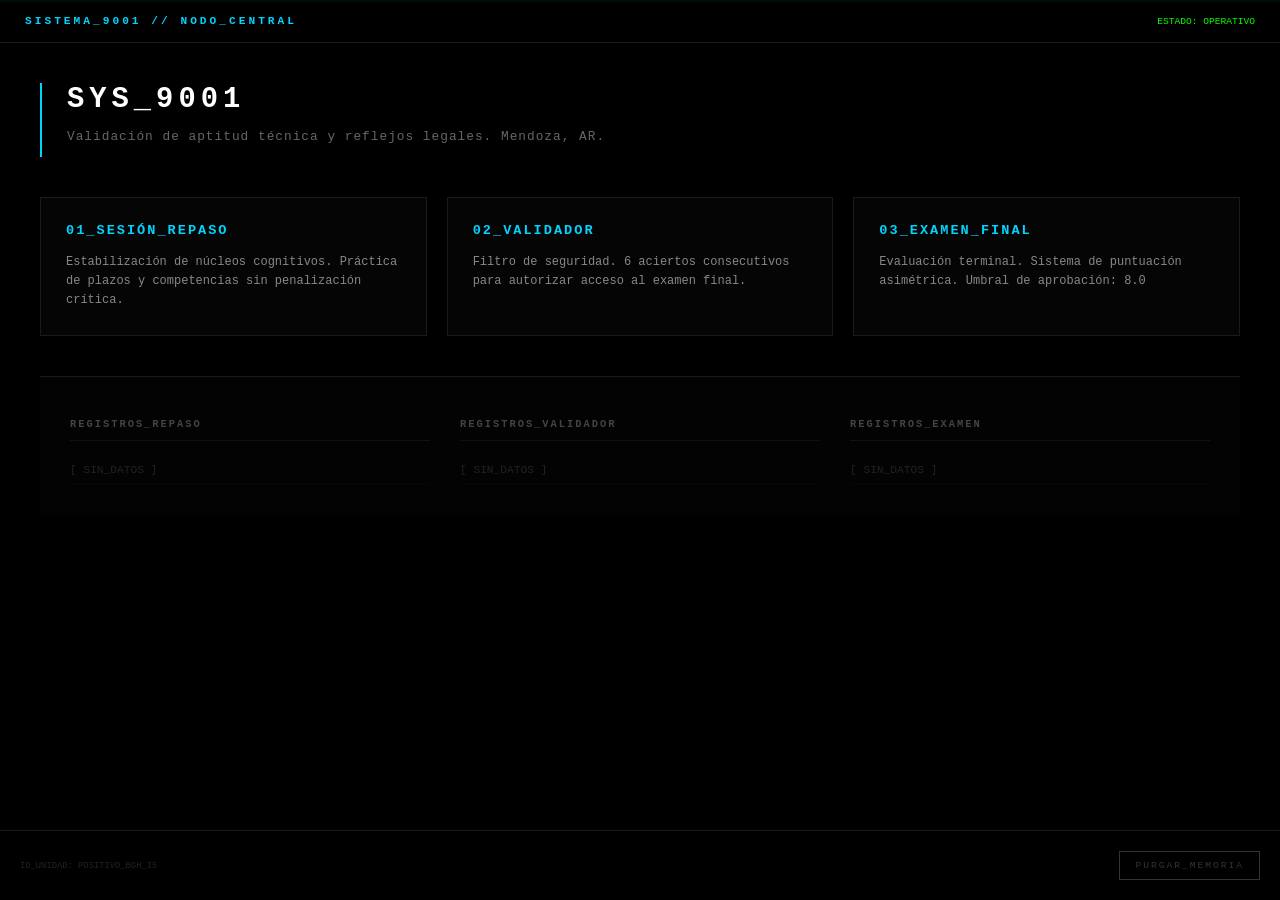
==== sources/res-apps/games/sys_9001/index.html @ 240506bd "game" ====
<!DOCTYPE html>
<html lang="es">
<head>
    <meta charset="UTF-8">
    <meta name="viewport" content="width=device-width, initial-scale=1.0">
    <title>SISTEMA 9001 - NODO CENTRAL</title>
    <style>
        :root {
            --bg: #000;
            --panel: #050505;
            --accent: #00d4ff;
            --text: #fff;
            --dim: #444;
            --border: #1a1a1c;
            --critical: #ff0000;
        }

        * { box-sizing: border-box; cursor: crosshair; }

        body {
            background-color: var(--bg);
            color: var(--text);
            font-family: 'Courier New', Courier, monospace;
            margin: 0;
            height: 100vh; 
            display: flex;
            flex-direction: column;
            overflow: hidden; 
            transition: opacity 0.5s ease;
        }

        /* --- EFECTO ESCÁNER --- */
        body::after {
            content: "";
            position: absolute;
            top: 0; left: 0; width: 100%; height: 2px;
            background: rgba(0, 212, 255, 0.05);
            animation: scan 4s linear infinite;
            pointer-events: none;
            z-index: 1000;
        }
        @keyframes scan { 0% { top: 0; } 100% { top: 100%; } }

        /* --- BARRA SUPERIOR --- */
        .sys-header {
            padding: 15px 25px;
            background: #000;
            border-bottom: 1px solid var(--border);
            display: flex;
            justify-content: space-between;
            align-items: center;
        }

        .sys-id { font-size: 0.7rem; color: var(--accent); letter-spacing: 3px; font-weight: bold; }
        .sys-status { font-size: 0.6rem; color: #00ff00; }

        /* --- CONTENIDO PRINCIPAL --- */
        .main-wrapper {
            flex: 1;
            padding: 40px;
            display: flex;
            flex-direction: column;
            overflow-y: auto;
        }

        .welcome-section {
            margin-bottom: 40px;
            border-left: 2px solid var(--accent);
            padding-left: 25px;
        }

        h1 { font-size: 1.8rem; letter-spacing: 5px; margin: 0 0 10px 0; }
        .description { color: #666; font-size: 0.8rem; letter-spacing: 1px; }

        /* --- GRID DE PROTOCOLOS --- */
        .protocol-container {
            display: grid;
            grid-template-columns: repeat(auto-fill, minmax(300px, 1fr));
            gap: 20px;
            margin-bottom: 40px;
        }

        .protocol-card {
            background: var(--panel);
            border: 1px solid var(--border);
            padding: 25px;
            cursor: pointer;
            text-decoration: none;
            display: flex;
            flex-direction: column;
            transition: 0.2s;
        }

        .protocol-card:hover {
            border-color: var(--accent);
            background: #080808;
            box-shadow: inset 0 0 15px rgba(0, 212, 255, 0.05);
        }

        .protocol-card h3 { color: var(--accent); margin: 0 0 15px 0; font-size: 0.85rem; letter-spacing: 2px; }
        .protocol-card p { color: #888; font-size: 0.75rem; line-height: 1.6; margin: 0; }

        /* --- DASHBOARD DE LOGS (TABLAS) --- */
        .dashboard-terminal {
            display: grid;
            grid-template-columns: repeat(3, 1fr);
            gap: 30px;
            padding: 30px;
            background: #030303;
            border-top: 1px solid var(--border);
        }

        .log-column h3 { 
            font-size: 0.65rem; 
            color: #444; 
            border-bottom: 1px solid #111; 
            padding-bottom: 10px; 
            margin-bottom: 15px;
            letter-spacing: 2px;
        }

        .log-list { list-style: none; padding: 0; font-size: 0.7rem; margin: 0; }
        .log-list li { 
            display: flex; 
            justify-content: space-between; 
            padding: 8px 0; 
            border-bottom: 1px solid #080808; 
        }

        .log-date { color: #333; }
        .log-score { color: var(--accent); font-weight: bold; }

        /* --- CONTROLES --- */
        .system-controls {
            padding: 20px;
            display: flex;
            justify-content: space-between;
            align-items: center;
            background: #000;
            border-top: 1px solid var(--border);
        }

        .btn-danger {
            background: transparent;
            border: 1px solid #333;
            color: #333;
            padding: 8px 15px;
            font-family: 'Courier New', monospace;
            font-size: 0.6rem;
            letter-spacing: 2px;
            transition: 0.3s;
        }

        .btn-danger:hover {
            border-color: var(--critical);
            color: var(--critical);
        }

        @media (max-width: 900px) {
            .dashboard-terminal { grid-template-columns: 1fr; }
        }
    </style>
</head>
<body>

    <header class="sys-header">
        <div class="sys-id">SISTEMA_9001 // NODO_CENTRAL</div>
        <div class="sys-status">ESTADO: OPERATIVO</div>
    </header>

    <main class="main-wrapper">
        <section class="welcome-section">
            <h1>SYS_9001</h1>
            <p class="description">Validación de aptitud técnica y reflejos legales. Mendoza, AR.</p>
        </section>

        <nav class="protocol-container">
            <a href="repaso.html" class="protocol-card">
                <h3>01_SESIÓN_REPASO</h3>
                <p>Estabilización de núcleos cognitivos. Práctica de plazos y competencias sin penalización crítica.</p>
            </a>
            <a href="preexamen.html" class="protocol-card">
                <h3>02_VALIDADOR</h3>
                <p>Filtro de seguridad. 6 aciertos consecutivos para autorizar acceso al examen final.</p>
            </a>
            <a href="examen.html" class="protocol-card">
                <h3>03_EXAMEN_FINAL</h3>
                <p>Evaluación terminal. Sistema de puntuación asimétrica. Umbral de aprobación: 8.0</p>
            </a>
        </nav>
         <section class="dashboard-terminal">
        <div class="log-column">
            <h3>REGISTROS_REPASO</h3>
            <ul id="log-repaso" class="log-list"></ul>
        </div>
        <div class="log-column">
            <h3>REGISTROS_VALIDADOR</h3>
            <ul id="log-validador" class="log-list"></ul>
        </div>
        <div class="log-column">
            <h3>REGISTROS_EXAMEN</h3>
            <ul id="log-examen" class="log-list"></ul>
        </div>
    </section>
    </main>

   

    <footer class="system-controls">
        <div style="font-size: 0.55rem; color: #222;">ID_UNIDAD: POSITIVO_BGH_I5</div>
        <button class="btn-danger" onclick="SistemaPersistencia.purgarMemoria()">PURGAR_MEMORIA</button>
    </footer>

    <script>
        const SistemaPersistencia = {
            cargarDashboard() {
                const categorias = ['repaso', 'validador', 'examen'];
                categorias.forEach(cat => {
                    const container = document.getElementById(`log-${cat}`);
                    const datos = JSON.parse(localStorage.getItem(`9001_${cat}`)) || [];
                    if (datos.length === 0) {
                        container.innerHTML = "<li style='color:#222'>[ SIN_DATOS ]</li>";
                        return;
                    }
                    container.innerHTML = datos.map(reg => `
                        <li>
                            <span class="log-date">${reg.fecha}</span>
                            <span class="log-score">${reg.puntos}${cat === 'repaso' ? '%' : ' PTS'}</span>
                        </li>
                    `).join('');
                });
            },

            purgarMemoria() {
                if (confirm("ADVERTENCIA: ¿Proceder con el borrado de registros?")) {
                    localStorage.removeItem('9001_repaso');
                    localStorage.removeItem('9001_validador');
                    localStorage.removeItem('9001_examen');
                    document.body.style.opacity = "0";
                    setTimeout(() => {
                        this.cargarDashboard();
                        document.body.style.opacity = "1";
                    }, 500);
                }
            }
        };

        window.onload = () => SistemaPersistencia.cargarDashboard();
    </script>
</body>
</html>
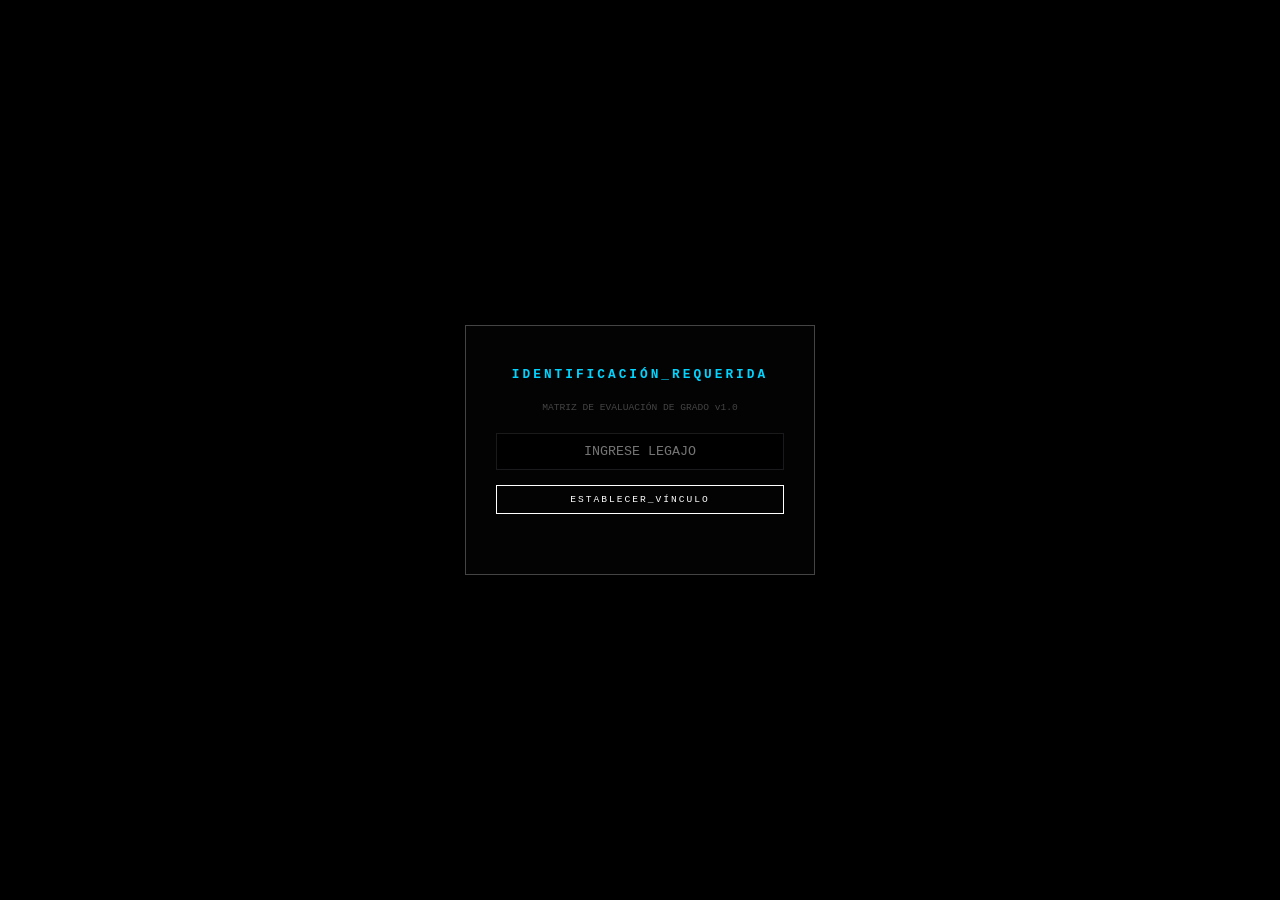
==== commit 92385597: "new" ====
--- a/sources/res-apps/games/sys_9001/index.html
+++ b/sources/res-apps/games/sys_9001/index.html
@@ -1,5 +1,6 @@
 <!DOCTYPE html>
 <html lang="es">
+
 <head>
     <meta charset="UTF-8">
     <meta name="viewport" content="width=device-width, initial-scale=1.0">
@@ -15,17 +16,20 @@
             --critical: #ff0000;
         }
 
-        * { box-sizing: border-box; cursor: crosshair; }
+        * {
+            box-sizing: border-box;
+            cursor: crosshair;
+        }
 
         body {
             background-color: var(--bg);
             color: var(--text);
             font-family: 'Courier New', Courier, monospace;
             margin: 0;
-            height: 100vh; 
+            height: 100vh;
             display: flex;
             flex-direction: column;
-            overflow: hidden; 
+            overflow: hidden;
             transition: opacity 0.5s ease;
         }
 
@@ -33,13 +37,25 @@
         body::after {
             content: "";
             position: absolute;
-            top: 0; left: 0; width: 100%; height: 2px;
+            top: 0;
+            left: 0;
+            width: 100%;
+            height: 2px;
             background: rgba(0, 212, 255, 0.05);
             animation: scan 4s linear infinite;
             pointer-events: none;
             z-index: 1000;
         }
-        @keyframes scan { 0% { top: 0; } 100% { top: 100%; } }
+
+        @keyframes scan {
+            0% {
+                top: 0;
+            }
+
+            100% {
+                top: 100%;
+            }
+        }
 
         /* --- BARRA SUPERIOR --- */
         .sys-header {
@@ -51,8 +67,17 @@
             align-items: center;
         }
 
-        .sys-id { font-size: 0.7rem; color: var(--accent); letter-spacing: 3px; font-weight: bold; }
-        .sys-status { font-size: 0.6rem; color: #00ff00; }
+        .sys-id {
+            font-size: 0.7rem;
+            color: var(--accent);
+            letter-spacing: 3px;
+            font-weight: bold;
+        }
+
+        .sys-status {
+            font-size: 0.6rem;
+            color: #00ff00;
+        }
 
         /* --- CONTENIDO PRINCIPAL --- */
         .main-wrapper {
@@ -69,8 +94,17 @@
             padding-left: 25px;
         }
 
-        h1 { font-size: 1.8rem; letter-spacing: 5px; margin: 0 0 10px 0; }
-        .description { color: #666; font-size: 0.8rem; letter-spacing: 1px; }
+        h1 {
+            font-size: 1.8rem;
+            letter-spacing: 5px;
+            margin: 0 0 10px 0;
+        }
+
+        .description {
+            color: var(--critical);
+            font-size: 0.8rem;
+            letter-spacing: 1px;
+        }
 
         /* --- GRID DE PROTOCOLOS --- */
         .protocol-container {
@@ -97,8 +131,19 @@
             box-shadow: inset 0 0 15px rgba(0, 212, 255, 0.05);
         }
 
-        .protocol-card h3 { color: var(--accent); margin: 0 0 15px 0; font-size: 0.85rem; letter-spacing: 2px; }
-        .protocol-card p { color: #888; font-size: 0.75rem; line-height: 1.6; margin: 0; }
+        .protocol-card h3 {
+            color: var(--accent);
+            margin: 0 0 15px 0;
+            font-size: 0.85rem;
+            letter-spacing: 2px;
+        }
+
+        .protocol-card p {
+            color: #fff;
+            font-size: 0.75rem;
+            line-height: 1.6;
+            margin: 0;
+        }
 
         /* --- DASHBOARD DE LOGS (TABLAS) --- */
         .dashboard-terminal {
@@ -110,25 +155,37 @@
             border-top: 1px solid var(--border);
         }
 
-        .log-column h3 { 
-            font-size: 0.65rem; 
-            color: #444; 
-            border-bottom: 1px solid #111; 
-            padding-bottom: 10px; 
+        .log-column h3 {
+            font-size: 0.65rem;
+            /*color: #444; */
+            border-bottom: 1px solid #111;
+            padding-bottom: 10px;
             margin-bottom: 15px;
             letter-spacing: 2px;
         }
 
-        .log-list { list-style: none; padding: 0; font-size: 0.7rem; margin: 0; }
-        .log-list li { 
-            display: flex; 
-            justify-content: space-between; 
-            padding: 8px 0; 
-            border-bottom: 1px solid #080808; 
-        }
-
-        .log-date { color: #333; }
-        .log-score { color: var(--accent); font-weight: bold; }
+        .log-list {
+            list-style: none;
+            padding: 0;
+            font-size: 0.7rem;
+            margin: 0;
+        }
+
+        .log-list li {
+            display: flex;
+            justify-content: space-between;
+            padding: 8px 0;
+            border-bottom: 1px solid #080808;
+        }
+
+        .log-date {
+            color: #fff;
+        }
+
+        .log-score {
+            color: var(--accent);
+            font-weight: bold;
+        }
 
         /* --- CONTROLES --- */
         .system-controls {
@@ -142,8 +199,8 @@
 
         .btn-danger {
             background: transparent;
-            border: 1px solid #333;
-            color: #333;
+            border: 1px solid #fff;
+            color: #fff;
             padding: 8px 15px;
             font-family: 'Courier New', monospace;
             font-size: 0.6rem;
@@ -157,12 +214,162 @@
         }
 
         @media (max-width: 900px) {
-            .dashboard-terminal { grid-template-columns: 1fr; }
+            .dashboard-terminal {
+                grid-template-columns: 1fr;
+            }
+        }
+
+        /* --- INTERFAZ MEG --- */
+        .meg-panel {
+            display: flex;
+            align-items: flex-start;
+            gap: 20px;
+            background: rgba(0, 212, 255, 0.02);
+            border: 1px solid var(--border);
+            padding: 20px;
+            margin-bottom: 30px;
+            position: relative;
+            overflow: hidden;
+        }
+
+        .meg-avatar {
+            width: 60px;
+            height: 60px;
+            border: 1px solid var(--accent);
+            display: flex;
+            flex-direction: column;
+            justify-content: center;
+            align-items: center;
+            background: #000;
+        }
+
+        .meg-pulse {
+            width: 20px;
+            height: 20px;
+            background: var(--accent);
+            border-radius: 50%;
+            box-shadow: 0 0 15px var(--accent);
+            animation: pulse 2s infinite;
+        }
+
+        @keyframes pulse {
+            0% {
+                transform: scale(0.9);
+                opacity: 0.5;
+            }
+
+            50% {
+                transform: scale(1.1);
+                opacity: 1;
+            }
+
+            100% {
+                transform: scale(0.9);
+                opacity: 0.5;
+            }
+        }
+
+        .meg-id {
+            font-size: 0.5rem;
+            margin-top: 5px;
+            color: var(--accent);
+        }
+
+        .meg-dialog {
+            flex: 1;
+        }
+
+        #meg-status {
+            font-size: 0.6rem;
+            color: var(--accent);
+            letter-spacing: 2px;
+            margin-bottom: 5px;
+        }
+
+        #meg-message {
+            font-size: 0.8rem;
+            line-height: 1.4;
+            color: #888;
+        }
+
+        .meg-blink {
+            animation: blink 1s step-end infinite;
+        }
+
+        @keyframes blink {
+            50% {
+                opacity: 0;
+            }
+        }
+
+        /* --- OVERLAY DE AUTENTICACIÓN --- */
+        #auth-overlay {
+            position: fixed;
+            top: 0;
+            left: 0;
+            width: 100%;
+            height: 100%;
+            background: #000;
+            z-index: 9999;
+            display: flex;
+            justify-content: center;
+            align-items: center;
+            flex-direction: column;
+        }
+
+        .auth-box {
+            width: 350px;
+            padding: 30px;
+            border: 1px solid var(--dim);
+            background: #030303;
+            text-align: center;
+        }
+
+        .auth-box h2 {
+            font-size: 0.8rem;
+            letter-spacing: 3px;
+            color: var(--accent);
+            margin-bottom: 20px;
+        }
+
+        .auth-input {
+            width: 100%;
+            background: #000;
+            border: 1px solid var(--border);
+            color: var(--accent);
+            padding: 10px;
+            font-family: 'Courier New', monospace;
+            text-align: center;
+            outline: none;
+            margin-bottom: 15px;
+        }
+
+        .auth-input:focus {
+            border-color: var(--accent);
+        }
+
+        #auth-status {
+            font-size: 0.6rem;
+            height: 20px;
+            margin-top: 10px;
+        }
+
+        .hidden {
+            display: none !important;
         }
     </style>
 </head>
+
 <body>
-
+    <div id="auth-overlay">
+        <div class="auth-box">
+            <h2>IDENTIFICACIÓN_REQUERIDA</h2>
+            <p style="font-size: 0.6rem; color: #444; margin-bottom: 20px;">MATRIZ DE EVALUACIÓN DE GRADO v1.0</p>
+            <input type="password" id="legajo-input" class="auth-input" placeholder="INGRESE LEGAJO" maxlength="10">
+            <button class="btn-danger" style="width: 100%;" onclick="AuthMEG.validar()">ESTABLECER_VÍNCULO</button>
+            <div id="auth-status"></div>
+        </div>
+    </div>
     <header class="sys-header">
         <div class="sys-id">SISTEMA_9001 // NODO_CENTRAL</div>
         <div class="sys-status">ESTADO: OPERATIVO</div>
@@ -171,7 +378,18 @@
     <main class="main-wrapper">
         <section class="welcome-section">
             <h1>SYS_9001</h1>
-            <p class="description">Validación de aptitud técnica y reflejos legales. Mendoza, AR.</p>
+            <p class="description">Validación de aptitud técnica y reflejos legales.</p>
+            <section id="meg-interface" class="meg-panel">
+                <div class="meg-avatar">
+                    <div class="meg-pulse"></div>
+                    <span class="meg-id">MEG_v1.0</span>
+                </div>
+                <div class="meg-dialog">
+                    <div id="meg-status" class="meg-blink">ESTADO: ANALIZANDO HISTORIAL...</div>
+                    <div id="meg-message">Iniciando protocolo de supervisión de terminal. Esperando actividad del
+                        operador.</div>
+                </div>
+            </section>
         </section>
 
         <nav class="protocol-container">
@@ -188,23 +406,23 @@
                 <p>Evaluación terminal. Sistema de puntuación asimétrica. Umbral de aprobación: 8.0</p>
             </a>
         </nav>
-         <section class="dashboard-terminal">
-        <div class="log-column">
-            <h3>REGISTROS_REPASO</h3>
-            <ul id="log-repaso" class="log-list"></ul>
-        </div>
-        <div class="log-column">
-            <h3>REGISTROS_VALIDADOR</h3>
-            <ul id="log-validador" class="log-list"></ul>
-        </div>
-        <div class="log-column">
-            <h3>REGISTROS_EXAMEN</h3>
-            <ul id="log-examen" class="log-list"></ul>
-        </div>
-    </section>
+        <section class="dashboard-terminal">
+            <div class="log-column">
+                <h3>REGISTROS_REPASO</h3>
+                <ul id="log-repaso" class="log-list"></ul>
+            </div>
+            <div class="log-column">
+                <h3>REGISTROS_VALIDADOR</h3>
+                <ul id="log-validador" class="log-list"></ul>
+            </div>
+            <div class="log-column">
+                <h3>REGISTROS_EXAMEN</h3>
+                <ul id="log-examen" class="log-list"></ul>
+            </div>
+        </section>
     </main>
 
-   
+
 
     <footer class="system-controls">
         <div style="font-size: 0.55rem; color: #222;">ID_UNIDAD: POSITIVO_BGH_I5</div>
@@ -212,40 +430,133 @@
     </footer>
 
     <script>
-        const SistemaPersistencia = {
-            cargarDashboard() {
-                const categorias = ['repaso', 'validador', 'examen'];
-                categorias.forEach(cat => {
-                    const container = document.getElementById(`log-${cat}`);
-                    const datos = JSON.parse(localStorage.getItem(`9001_${cat}`)) || [];
-                    if (datos.length === 0) {
-                        container.innerHTML = "<li style='color:#222'>[ SIN_DATOS ]</li>";
-                        return;
-                    }
-                    container.innerHTML = datos.map(reg => `
-                        <li>
-                            <span class="log-date">${reg.fecha}</span>
-                            <span class="log-score">${reg.puntos}${cat === 'repaso' ? '%' : ' PTS'}</span>
-                        </li>
-                    `).join('');
-                });
-            },
-
-            purgarMemoria() {
-                if (confirm("ADVERTENCIA: ¿Proceder con el borrado de registros?")) {
-                    localStorage.removeItem('9001_repaso');
-                    localStorage.removeItem('9001_validador');
-                    localStorage.removeItem('9001_examen');
-                    document.body.style.opacity = "0";
-                    setTimeout(() => {
-                        this.cargarDashboard();
-                        document.body.style.opacity = "1";
-                    }, 500);
+        const SALT = "MZA_CODEX_2026";
+const API_URL = "https://script.google.com/macros/s/AKfycbz35P_r0wzGNWt6HnbwfiKwrT8rB4smorJhaWA5ixt8qAu25-UKtfRkzFXbEnlhLqKWkQ/exec";
+
+const AuthMEG = {
+    async generarHash(legajo) {
+        const cleanLegajo = legajo.trim().toLowerCase();
+        const msgUint8 = new TextEncoder().encode(cleanLegajo + SALT);
+        const hashBuffer = await crypto.subtle.digest('SHA-256', msgUint8);
+        const hashArray = Array.from(new Uint8Array(hashBuffer));
+        return hashArray.map(b => b.toString(16).padStart(2, '0')).join('');
+    },
+
+   async validar() {
+        const input = document.getElementById('legajo-input');
+        const status = document.getElementById('auth-status');
+        if (!input.value) return;
+
+        status.innerText = "GENERANDO LLAVE CRIPTOGRÁFICA...";
+        const uid = await this.generarHash(input.value);
+        
+        localStorage.setItem('meg_uid', uid);
+        localStorage.setItem('meg_session', `U-${uid.substring(0,4)}`.toUpperCase());
+        
+        status.innerText = "VÍNCULO ESTABLECIDO.";
+        setTimeout(() => this.finalizar(), 600);
+    },
+
+    finalizar() {
+        document.getElementById('auth-overlay').classList.add('hidden');
+        MEG.analizarProgreso();
+        SistemaPersistencia.cargarDashboard();
+    }
+};
+
+
+const SistemaPersistencia = {
+    cargarDashboard() {
+        const categorias = ['repaso', 'validador', 'examen'];
+        categorias.forEach(cat => {
+            const container = document.getElementById(`log-${cat}`);
+            if (!container) return;
+            const datos = JSON.parse(localStorage.getItem(`9001_${cat}`)) || [];
+            const logsRecientes = [...datos].reverse().slice(0, 5);
+            container.innerHTML = logsRecientes.length === 0 
+                ? "<li style='color:#444'>[ SIN_DATOS ]</li>"
+                : logsRecientes.map(reg => `<li><span class="log-date">${reg.fecha}</span><span class="log-score">${reg.puntos}${cat === 'repaso' ? '%' : ' PTS'}</span></li>`).join('');
+        });
+    },
+
+    purgarMemoria() {
+        if (confirm("ADVERTENCIA: ¿Proceder con el borrado de registros?")) {
+            localStorage.clear();
+            location.reload();
+        }
+    }
+};
+const MEG = {
+    analizarProgreso() {
+        const msgElement = document.getElementById('meg-message');
+        const statusElement = document.getElementById('meg-status');
+        const sessionID = localStorage.getItem('meg_session') || "NO_AUTH";
+        const heatmap = JSON.parse(localStorage.getItem('9001_HEATMAP')) || {};
+
+        statusElement.innerText = `OPERADOR: ${sessionID}`;
+        
+        // --- PROCESAMIENTO DE DIAGNÓSTICO FRÍO ---
+        let diagnostico = "ESTADO: IDENTIDAD CONFIRMADA.\n";
+        
+        if (Object.keys(heatmap).length === 0) {
+            diagnostico += "ANÁLISIS: Sin datos previos de calibración. Inicie PROTOCOLO_REPASO para generar mapa cognitivo.";
+        } else {
+            let persistentes = [];
+            let confort = [];
+
+            // Recorremos el Heatmap para extraer la información técnica
+            for (const macro in heatmap) {
+                for (const micro in heatmap[macro]) {
+                    const data = heatmap[macro][micro];
+                    if (data.err >= 3) persistentes.push(micro);
+                    if (data.ok >= 5 && data.err === 0) confort.push(micro);
                 }
             }
-        };
-
-        window.onload = () => SistemaPersistencia.cargarDashboard();
+
+            diagnostico += "RESULTADOS DEL ÚLTIMO ANÁLISIS:\n";
+            
+            if (persistentes.length > 0) {
+                diagnostico += `• FALLAS RECURRENTES: ${persistentes.join(', ').toUpperCase()}.\n`;
+                diagnostico += `• SUGERENCIA: Reforzar módulos de ${persistentes[0].toUpperCase()} antes de nueva evaluación.\n`;
+            } else {
+                diagnostico += "• VECTORES DE ERROR: No se detectan patrones de falla crítica.\n";
+            }
+
+            if (confort.length > 0) {
+                diagnostico += `• ZONAS DE ESTABILIDAD: ${confort.slice(0, 3).join(', ').toUpperCase()}.\n`;
+            }
+            
+            diagnostico += "SISTEMA: EN ESPERA DE INSTRUCCIONES.";
+        }
+
+        this.escribir(msgElement, diagnostico);
+    },
+
+    escribir(elemento, texto) {
+        if (!elemento) return;
+        elemento.innerHTML = ""; // Usamos innerHTML para respetar saltos de línea
+        let i = 0;
+        const interval = setInterval(() => {
+            if (i < texto.length) {
+                // Traducimos saltos de línea a <br>
+                if (texto[i] === "\n") elemento.innerHTML += "<br>";
+                else elemento.innerHTML += texto[i];
+                i++;
+            } else {
+                clearInterval(interval);
+            }
+        }, 15); // Un poco más rápido para dar sensación de procesamiento eficiente
+    }
+};
+
+window.onload = () => {
+    if (localStorage.getItem('meg_uid')) {
+        AuthMEG.finalizar();
+    } else {
+        SistemaPersistencia.cargarDashboard();
+    }
+};
     </script>
 </body>
+
 </html>
